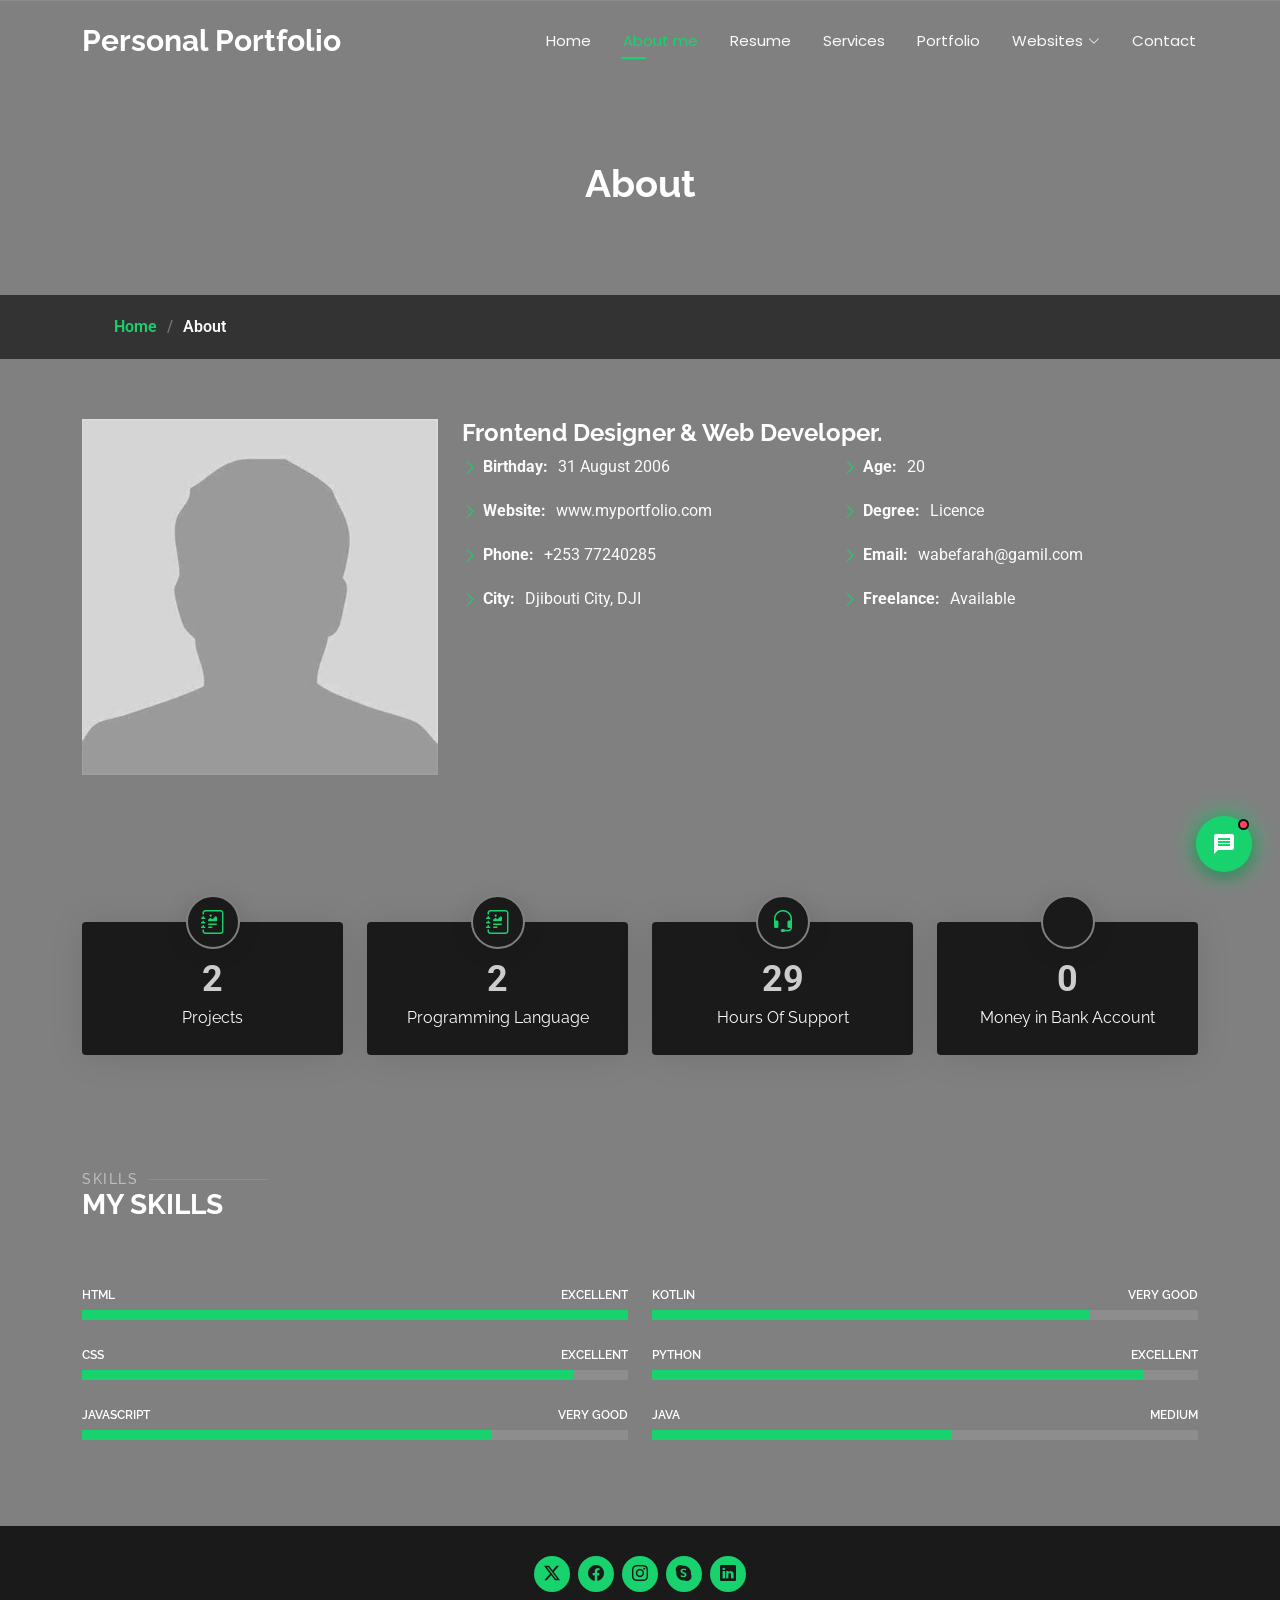
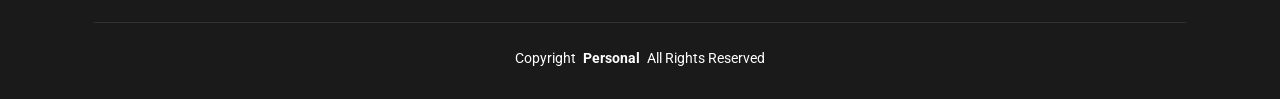
==== about.html @ 3b07ceb1 "first commit" ====
<!DOCTYPE html>
<html lang="en">

<head>
  <meta charset="utf-8">
  <meta content="width=device-width, initial-scale=1.0" name="viewport">
  <title>About</title>
  <meta name="description" content="">
  <meta name="keywords" content="">

  <!-- Favicons -->
  <link href="assets/img/apple.png" rel="icon">
  <link href="assets/img/apple-touch-icon.png" rel="apple-touch-icon">

  <!-- Fonts -->
  <link href="https://fonts.googleapis.com" rel="preconnect">
  <link href="https://fonts.gstatic.com" rel="preconnect" crossorigin>
  <link href="https://fonts.googleapis.com/css2?family=Roboto:ital,wght@0,100;0,300;0,400;0,500;0,700;0,900;1,100;1,300;1,400;1,500;1,700;1,900&family=Poppins:ital,wght@0,100;0,200;0,300;0,400;0,500;0,600;0,700;0,800;0,900;1,100;1,200;1,300;1,400;1,500;1,600;1,700;1,800;1,900&family=Raleway:ital,wght@0,100;0,200;0,300;0,400;0,500;0,600;0,700;0,800;0,900;1,100;1,200;1,300;1,400;1,500;1,600;1,700;1,800;1,900&display=swap" rel="stylesheet">

  <!-- Vendor CSS Files -->
  <link href="assets/vendor/bootstrap/css/bootstrap.min.css" rel="stylesheet">
  <link href="assets/vendor/bootstrap-icons/bootstrap-icons.css" rel="stylesheet">
  <link href="assets/vendor/aos/aos.css" rel="stylesheet">
  <link href="assets/vendor/swiper/swiper-bundle.min.css" rel="stylesheet">
  <link href="assets/vendor/glightbox/css/glightbox.min.css" rel="stylesheet">

  <!-- Main CSS File -->
  <link href="assets/css/main.css" rel="stylesheet">
  <link href="assets/css/chatbot.css" rel="stylesheet">


</head>

<body class="about-page">

  <header id="header" class="header d-flex align-items-center fixed-top">
    <div class="container-fluid container-xl position-relative d-flex align-items-center justify-content-between">

      <a href="index.html" class="logo d-flex align-items-center">
        <!-- Uncomment the line below if you also wish to use an image logo -->
        <!-- <img src="assets/img/logo.webp" alt=""> -->
        <h1 class="sitename">Personal Portfolio</h1>
      </a>

      <nav id="navmenu" class="navmenu">
        <ul>
          <li><a href="index.html">Home</a></li>
          <li><a href="about.html" class="active">About me</a></li>
          <li><a href="resume.html">Resume</a></li>
          <li><a href="services.html">Services</a></li>
          <li><a href="portfolio.html">Portfolio</a></li>
          <li class="dropdown"><a href="#"><span>Websites</span> <i class="bi bi-chevron-down toggle-dropdown"></i></a>
            <ul>
              <li><a href="https://billionaires.karlosoft.com/">Spend-Billionaires</a></li>
              <li class="dropdown"><a href="#"><span>Deep Dropdown</span> <i class="bi bi-chevron-down toggle-dropdown"></i></a>
                <ul>
                  <li><a href="#">Deep Dropdown 1</a></li>
                  <li><a href="#">Deep Dropdown 2</a></li>
                  <li><a href="#">Deep Dropdown 3</a></li>
                  <li><a href="#">Deep Dropdown 4</a></li>
                  <li><a href="#">Deep Dropdown 5</a></li>
                </ul>
              </li>
              <li><a href="#">Dropdown 2</a></li>
              <li><a href="#">Dropdown 3</a></li>
              <li><a href="#">Dropdown 4</a></li>
            </ul>
          </li>
          <li><a href="contact.html">Contact</a></li>
        </ul>
        <i class="mobile-nav-toggle d-xl-none bi bi-list"></i>
      </nav>

    </div>
  </header>

  <main class="main">

    <!-- Page Title -->
    <div class="page-title" data-aos="fade">
      <div class="heading">
        <div class="container">
          <div class="row d-flex justify-content-center text-center">
            <div class="col-lg-8">
              <h1>About</h1>
            </div>
          </div>
        </div>
      </div>
      <nav class="breadcrumbs">
        <div class="container">
          <ol>
            <li><a href="index.html">Home</a></li>
            <li class="current">About</li>
          </ol>
        </div>
      </nav>
    </div><!-- End Page Title -->

    <!-- About Section -->
    <section id="about" class="about section">

      <div class="container" data-aos="fade-up" data-aos-delay="100">

        <div class="row gy-4 justify-content-center">
          <div class="col-lg-4">
            <img src="assets/img/John Doe.jpg" class="img-fluid" alt="">
          </div>
          <div class="col-lg-8 content">
            <h2>Frontend Designer &amp; Web Developer.</h2>
            <div class="row">
              <div class="col-lg-6">
                <ul>
                  <li><i class="bi bi-chevron-right"></i> <strong>Birthday:</strong> <span>31 August 2006</span></li>
                  <li><i class="bi bi-chevron-right"></i> <strong>Website:</strong> <span>www.myportfolio.com</span></li>
                  <li><i class="bi bi-chevron-right"></i> <strong>Phone:</strong> <span>+253 77240285</span></li>
                  <li><i class="bi bi-chevron-right"></i> <strong>City:</strong> <span>Djibouti City, DJI</span></li>
                </ul>
              </div>
              <div class="col-lg-6">
                <ul>
                  <li><i class="bi bi-chevron-right"></i> <strong>Age:</strong> <span>20</span></li>
                  <li><i class="bi bi-chevron-right"></i> <strong>Degree:</strong> <span>Licence</span></li>
                  <li><i class="bi bi-chevron-right"></i> <strong>Email:</strong> <span>wabefarah@gamil.com</span></li>
                  <li><i class="bi bi-chevron-right"></i> <strong>Freelance:</strong> <span>Available</span></li>
                </ul>
              </div>
            </div>
          </div>
        </div>

      </div>

    </section><!-- /About Section -->

    <!-- Stats Section -->
    <section id="stats" class="stats section">

      <div class="container" data-aos="fade-up" data-aos-delay="100">

        <div class="row gy-4">

          <div class="col-lg-3 col-md-6 d-flex flex-column align-items-center">
            <i class="bi bi-journal-richtext"></i>
            <div class="stats-item">
              <span data-purecounter-start="0" data-purecounter-end="5" data-purecounter-duration="1" class="purecounter"></span>
              <p>Projects</p>
            </div>
          </div><!-- End Stats Item -->

          <div class="col-lg-3 col-md-6 d-flex flex-column align-items-center">
            <i class="bi bi-journal-richtext"></i>
            <div class="stats-item">
              <span data-purecounter-start="0" data-purecounter-end="7" data-purecounter-duration="1" class="purecounter"></span>
              <p>Programming Language</p>
            </div>
          </div><!-- End Stats Item -->

          <div class="col-lg-3 col-md-6 d-flex flex-column align-items-center">
            <i class="bi bi-headset"></i>
            <div class="stats-item">
              <span data-purecounter-start="0" data-purecounter-end="100" data-purecounter-duration="1" class="purecounter"></span>
              <p>Hours Of Support</p>
            </div>
          </div><!-- End Stats Item -->

          <div class="col-lg-3 col-md-6 d-flex flex-column align-items-center">
            <i class="bi bi-money"></i>
            <div class="stats-item">
              <span data-purecounter-start="0" data-purecounter-end="0" data-purecounter-duration="1" class="purecounter"></span>
              <p>Money in Bank Account</p>
            </div>
          </div><!-- End Stats Item -->

        </div>

      </div>

    </section><!-- /Stats Section -->

    <!-- Skills Section -->
    <section id="skills" class="skills section">

      <!-- Section Title -->
      <div class="container section-title" data-aos="fade-up">
        <h2>Skills</h2>
        <div><span>My</span> <span class="description-title">Skills</span></div>
      </div><!-- End Section Title -->

      <div class="container" data-aos="fade-up" data-aos-delay="100">

        <div class="row skills-content skills-animation">

          <div class="col-lg-6">

            <div class="progress">
              <span class="skill"><span>HTML</span> <i class="val">Excellent</i></span>
              <div class="progress-bar-wrap">
                <div class="progress-bar" role="progressbar" aria-valuenow="100" aria-valuemin="0" aria-valuemax="100"></div>
              </div>
            </div><!-- End Skills Item -->

            <div class="progress">
              <span class="skill"><span>CSS</span> <i class="val">Excellent</i></span>
              <div class="progress-bar-wrap">
                <div class="progress-bar" role="progressbar" aria-valuenow="90" aria-valuemin="0" aria-valuemax="100"></div>
              </div>
            </div><!-- End Skills Item -->

            <div class="progress">
              <span class="skill"><span>JavaScript</span> <i class="val">Very Good</i></span>
              <div class="progress-bar-wrap">
                <div class="progress-bar" role="progressbar" aria-valuenow="75" aria-valuemin="0" aria-valuemax="100"></div>
              </div>
            </div><!-- End Skills Item -->

          </div>

          <div class="col-lg-6">

            <div class="progress">
              <span class="skill"><span>Kotlin</span> <i class="val">Very Good</i></span>
              <div class="progress-bar-wrap">
                <div class="progress-bar" role="progressbar" aria-valuenow="80" aria-valuemin="0" aria-valuemax="100"></div>
              </div>
            </div> <!-- End Skills Item -->

            <div class="progress">
              <span class="skill"><span>Python</span> <i class="val">Excellent</i></span>
              <div class="progress-bar-wrap">
                <div class="progress-bar" role="progressbar" aria-valuenow="90" aria-valuemin="0" aria-valuemax="100"></div>
              </div>
            </div><!-- End Skills Item -->

            <div class="progress">
              <span class="skill"><span>Java</span> <i class="val">Medium</i></span>
              <div class="progress-bar-wrap">
                <div class="progress-bar" role="progressbar" aria-valuenow="55" aria-valuemin="0" aria-valuemax="100"></div>
              </div>
            </div><!-- End Skills Item -->

          </div>

        </div>

      </div>
 
    </section><!-- /Skills Section -->

    <div id="chat-widget">
      <div id="chat-panel">
        <div class="chat-header">
          <div class="avatar">🤖</div>
          <div class="chat-header-info">
            <div class="chat-header-name">Portfolio Assistant</div>
            <div class="chat-header-sub"><span class="online-dot"></span> online · ask me anything</div>
          </div>
        </div>
        <div class="chat-chips">
          <div class="chip" onclick="sendChip('About')">About</div>
          <div class="chip" onclick="sendChip('Resume')">Resume</div>
          <div class="chip" onclick="sendChip('Skills')">Skills</div>
          <div class="chip" onclick="sendChip('Contact')">Contact</div>
        </div>
        <div class="chat-messages" id="chat-messages">
          <div class="msg bot">
            <div class="msg-avatar">🤖</div>
            <div class="bubble">Hey! 👋 I'm your portfolio assistant. Ask me about the <strong>About</strong>, <strong>Resume</strong>, <strong>Skills</strong>, or <strong>Contact</strong> sections!</div>
          </div>
        </div>
        <div class="chat-input-area">
          <textarea id="chat-input" rows="1" placeholder="Ask something…" onkeydown="handleKey(event)" oninput="autoResize(this)"></textarea>
          <button id="chat-send" onclick="sendMessage()" title="Send">
            <svg viewBox="0 0 24 24"><path d="M2.01 21L23 12 2.01 3 2 10l15 2-15 2z"/></svg>
          </button>
        </div>
      </div>

      <button id="chat-toggle" onclick="toggleChat()">
        <div class="dot"></div>
        <svg class="icon-chat" viewBox="0 0 24 24"><path d="M20 2H4c-1.1 0-2 .9-2 2v18l4-4h14c1.1 0 2-.9 2-2V4c0-1.1-.9-2-2-2zm-2 12H6v-2h12v2zm0-3H6V9h12v2zm0-3H6V6h12v2z"/></svg>
        <svg class="icon-close" viewBox="0 0 24 24"><path d="M19 6.41L17.59 5 12 10.59 6.41 5 5 6.41 10.59 12 5 17.59 6.41 19 12 13.41 17.59 19 19 17.59 13.41 12z"/></svg>
      </button>

    </div>

  </main>

  <footer id="footer" class="footer dark-background">
    <div class="container">
      <div class="social-links d-flex justify-content-center">
        <a href=""><i class="bi bi-twitter-x"></i></a>
        <a href=""><i class="bi bi-facebook"></i></a>
        <a href=""><i class="bi bi-instagram"></i></a>
        <a href=""><i class="bi bi-skype"></i></a>
        <a href=""><i class="bi bi-linkedin"></i></a>
      </div>
      <div class="container">
        <div class="copyright">
          <span>Copyright</span> <strong class="px-1 sitename">Personal</strong> <span>All Rights Reserved</span>
        </div>
      </div>
    </div>
  </footer>

  <!-- Scroll Top -->
  <a href="#" id="scroll-top" class="scroll-top d-flex align-items-center justify-content-center"><i class="bi bi-arrow-up-short"></i></a>

  <!-- Preloader -->
  <div id="preloader"></div>

  <!-- Vendor JS Files -->
  <script src="assets/vendor/bootstrap/js/bootstrap.bundle.min.js"></script>
  <script src="assets/vendor/php-email-form/validate.js"></script>
  <script src="assets/vendor/aos/aos.js"></script>
  <script src="assets/vendor/typed.js/typed.umd.js"></script>
  <script src="assets/vendor/purecounter/purecounter_vanilla.js"></script>
  <script src="assets/vendor/waypoints/noframework.waypoints.js"></script>
  <script src="assets/vendor/swiper/swiper-bundle.min.js"></script>
  <script src="assets/vendor/glightbox/js/glightbox.min.js"></script>
  <script src="assets/vendor/imagesloaded/imagesloaded.pkgd.min.js"></script>
  <script src="assets/vendor/isotope-layout/isotope.pkgd.min.js"></script>

  <!-- Main JS File -->
  <script src="assets/js/main.js"></script>
  <script src="assets/js/chatbot.js"></script>

<!-- Chatbot Widget -->

</body>

</html>
---- assets/css/main.css ----
/* Fonts */
:root {
  --default-font: "Roboto",  system-ui, -apple-system, "Segoe UI", Roboto, "Helvetica Neue", Arial, "Noto Sans", "Liberation Sans", sans-serif, "Apple Color Emoji", "Segoe UI Emoji", "Segoe UI Symbol", "Noto Color Emoji";
  --heading-font: "Raleway",  sans-serif;
  --nav-font: "Poppins",  sans-serif;
}

/* Global Colors - The following color variables are used throughout the website. Updating them here will change the color scheme of the entire website */
:root { 
  --background-color: #808080; /* Background color for the entire website, including individual sections */
  --default-color: #fafafa; /* Default color used for the majority of the text content across the entire website */
  --heading-color: #ffffff; /* Color for headings, subheadings and title throughout the website */
  --accent-color: #18d26e; /* Accent color that represents your brand on the website. It's used for buttons, links, and other elements that need to stand out */
  --surface-color: #1a1a1a; /* The surface color is used as a background of boxed elements within sections, such as cards, icon boxes, or other elements that require a visual separation from the global background. */
  --contrast-color: #000000; /* Contrast color for text, ensuring readability against backgrounds of accent, heading, or default colors. */
}

/* Nav Menu Colors - The following color variables are used specifically for the navigation menu. They are separate from the global colors to allow for more customization options */
:root {
  --nav-color: #fafafa;  /* The default color of the main navmenu links */
  --nav-hover-color: #18d26e; /* Applied to main navmenu links when they are hovered over or active */
  --nav-mobile-background-color: #1a1a1a; /* Used as the background color for mobile navigation menu */
  --nav-dropdown-background-color: #1a1a1a; /* Used as the background color for dropdown items that appear when hovering over primary navigation items */
  --nav-dropdown-color: #fafafa; /* Used for navigation links of the dropdown items in the navigation menu. */
  --nav-dropdown-hover-color: #18d26e; /* Similar to --nav-hover-color, this color is applied to dropdown navigation links when they are hovered over. */
  --breadcrumb-bar-color: #333333;
}

/* Color Presets - These classes override global colors when applied to any section or element, providing reuse of the sam color scheme. */

.light-background {
  --background-color: #1a1a1a;
  --surface-color: #343434;
}

.dark-background {
  --background-color: #1a1a1a;
  --default-color: #ffffff;
  --heading-color: #ffffff;
  --surface-color: #292929f9;
  --contrast-color: #1a1a1a;
}

/* Smooth scroll */
:root {
  scroll-behavior: smooth;
}

/*--------------------------------------------------------------
# General Styling & Shared Classes
--------------------------------------------------------------*/
body {
  color: var(--default-color);
  background-color: var(--background-color);
  font-family: var(--default-font);
}

a {
  color: var(--accent-color);
  text-decoration: none;
  transition: 0.3s;
}

a:hover {
  color: color-mix(in srgb, var(--accent-color), transparent 25%);
  text-decoration: none;
}

h1,
h2,
h3,
h4,
h5,
h6 {
  color: var(--heading-color);
  font-family: var(--heading-font);
}

/* PHP Email Form Messages
------------------------------*/
.php-email-form .error-message {
  display: none;
  background: #df1529;
  color: #ffffff;
  text-align: left;
  padding: 15px;
  margin-bottom: 24px;
  font-weight: 600;
}

.php-email-form .sent-message {
  display: none;
  color: #ffffff;
  background: #059652;
  text-align: center;
  padding: 15px;
  margin-bottom: 24px;
  font-weight: 600;
}

.php-email-form .loading {
  display: none;
  background: var(--surface-color);
  text-align: center;
  padding: 15px;
  margin-bottom: 24px;
}

.php-email-form .loading:before {
  content: "";
  display: inline-block;
  border-radius: 50%;
  width: 24px;
  height: 24px;
  margin: 0 10px -6px 0;
  border: 3px solid var(--accent-color);
  border-top-color: var(--surface-color);
  animation: php-email-form-loading 1s linear infinite;
}

@keyframes php-email-form-loading {
  0% {
    transform: rotate(0deg);
  }

  100% {
    transform: rotate(360deg);
  }
}

/*--------------------------------------------------------------
# Global Header
--------------------------------------------------------------*/
.header {
  --background-color: rgba(0, 0, 0, 0);
  color: var(--default-color);
  background-color: var(--background-color);
  padding: 15px 0;
  transition: all 0.5s;
  z-index: 997;
}

.header .logo {
  line-height: 1;
}

.header .logo img {
  max-height: 32px;
  margin-right: 8px;
}

.header .logo h1 {
  font-size: 30px;
  margin: 0;
  font-weight: 700;
  color: var(--heading-color);
}

.scrolled .header {
  box-shadow: 0px 0 18px rgba(0, 0, 0, 0.1);
}

/* Global Header on Scroll
------------------------------*/
.scrolled .header {
  --background-color: rgba(0, 0, 0, 0.8);
}

/*--------------------------------------------------------------
# Navigation Menu
--------------------------------------------------------------*/
/* Desktop Navigation */
@media (min-width: 1200px) {
  .navmenu {
    padding: 0;
  }

  .navmenu ul {
    margin: 0;
    padding: 0;
    display: flex;
    list-style: none;
    align-items: center;
  }

  .navmenu li {
    position: relative;
  }

  .navmenu>ul>li {
    white-space: nowrap;
    padding: 15px 14px;
  }

  .navmenu>ul>li:last-child {
    padding-right: 0;
  }

  .navmenu a,
  .navmenu a:focus {
    color: var(--nav-color);
    font-size: 15px;
    padding: 0 2px;
    font-family: var(--nav-font);
    font-weight: 400;
    display: flex;
    align-items: center;
    justify-content: space-between;
    white-space: nowrap;
    transition: 0.3s;
    position: relative;
  }

  .navmenu a i,
  .navmenu a:focus i {
    font-size: 12px;
    line-height: 0;
    margin-left: 5px;
    transition: 0.3s;
  }

  .navmenu>ul>li>a:before {
    content: "";
    position: absolute;
    height: 2px;
    bottom: -6px;
    left: 0;
    background-color: var(--nav-hover-color);
    visibility: hidden;
    width: 0px;
    transition: all 0.3s ease-in-out 0s;
  }

  .navmenu a:hover:before,
  .navmenu li:hover>a:before,
  .navmenu .active:before {
    visibility: visible;
    width: 25px;
  }

  .navmenu li:hover>a,
  .navmenu .active,
  .navmenu .active:focus {
    color: var(--nav-hover-color);
  }

  .navmenu .dropdown ul {
    margin: 0;
    padding: 10px 0;
    background: var(--nav-dropdown-background-color);
    display: block;
    position: absolute;
    visibility: hidden;
    left: 14px;
    top: 130%;
    opacity: 0;
    transition: 0.3s;
    border-radius: 4px;
    z-index: 99;
    box-shadow: 0px 0px 30px rgba(0, 0, 0, 0.1);
  }

  .navmenu .dropdown ul li {
    min-width: 200px;
  }

  .navmenu .dropdown ul a {
    padding: 10px 20px;
    font-size: 15px;
    text-transform: none;
    color: var(--nav-dropdown-color);
  }

  .navmenu .dropdown ul a i {
    font-size: 12px;
  }

  .navmenu .dropdown ul a:hover,
  .navmenu .dropdown ul .active:hover,
  .navmenu .dropdown ul li:hover>a {
    color: var(--nav-dropdown-hover-color);
  }

  .navmenu .dropdown:hover>ul {
    opacity: 1;
    top: 100%;
    visibility: visible;
  }

  .navmenu .dropdown .dropdown ul {
    top: 0;
    left: -90%;
    visibility: hidden;
  }

  .navmenu .dropdown .dropdown:hover>ul {
    opacity: 1;
    top: 0;
    left: -100%;
    visibility: visible;
  }
}

/* Mobile Navigation */
@media (max-width: 1199px) {
  .mobile-nav-toggle {
    color: var(--nav-color);
    font-size: 28px;
    line-height: 0;
    margin-right: 10px;
    cursor: pointer;
    transition: color 0.3s;
  }

  .navmenu {
    padding: 0;
    z-index: 9997;
  }

  .navmenu ul {
    display: none;
    list-style: none;
    position: absolute;
    inset: 60px 20px 20px 20px;
    padding: 10px 0;
    margin: 0;
    border-radius: 6px;
    background-color: var(--nav-mobile-background-color);
    border: 1px solid color-mix(in srgb, var(--default-color), transparent 90%);
    box-shadow: none;
    overflow-y: auto;
    transition: 0.3s;
    z-index: 9998;
  }

  .navmenu a,
  .navmenu a:focus {
    color: var(--nav-dropdown-color);
    padding: 10px 20px;
    font-family: var(--nav-font);
    font-size: 17px;
    font-weight: 500;
    display: flex;
    align-items: center;
    justify-content: space-between;
    white-space: nowrap;
    transition: 0.3s;
  }

  .navmenu a i,
  .navmenu a:focus i {
    font-size: 12px;
    line-height: 0;
    margin-left: 5px;
    width: 30px;
    height: 30px;
    display: flex;
    align-items: center;
    justify-content: center;
    border-radius: 50%;
    transition: 0.3s;
    background-color: color-mix(in srgb, var(--accent-color), transparent 90%);
  }

  .navmenu a i:hover,
  .navmenu a:focus i:hover {
    background-color: var(--accent-color);
    color: var(--contrast-color);
  }

  .navmenu a:hover,
  .navmenu .active,
  .navmenu .active:focus {
    color: var(--nav-dropdown-hover-color);
  }

  .navmenu .active i,
  .navmenu .active:focus i {
    background-color: var(--accent-color);
    color: var(--contrast-color);
    transform: rotate(180deg);
  }

  .navmenu .dropdown ul {
    position: static;
    display: none;
    z-index: 99;
    padding: 10px 0;
    margin: 10px 20px;
    background-color: var(--nav-dropdown-background-color);
    transition: all 0.5s ease-in-out;
  }

  .navmenu .dropdown ul ul {
    background-color: rgba(33, 37, 41, 0.1);
  }

  .navmenu .dropdown>.dropdown-active {
    display: block;
    background-color: rgba(33, 37, 41, 0.03);
  }

  .mobile-nav-active {
    overflow: hidden;
  }

  .mobile-nav-active .mobile-nav-toggle {
    color: #fff;
    position: absolute;
    font-size: 32px;
    top: 15px;
    right: 15px;
    margin-right: 0;
    z-index: 9999;
  }

  .mobile-nav-active .navmenu {
    position: fixed;
    overflow: hidden;
    inset: 0;
    background: rgba(33, 37, 41, 0.8);
    transition: 0.3s;
  }

  .mobile-nav-active .navmenu>ul {
    display: block;
  }
}

/*--------------------------------------------------------------
# Global Footer
--------------------------------------------------------------*/
.footer {
  color: var(--default-color);
  background-color: var(--background-color);
  font-size: 14px;
  text-align: center;
  padding: 30px 0;
  position: relative;
}

.footer h3 {
  font-size: 36px;
  font-weight: 700;
  position: relative;
  padding: 0;
  margin: 0 0 15px 0;
}

.footer p {
  font-size: 15;
  font-style: italic;
  padding: 0;
  margin: 0 0 30px 0;
}

.footer .social-links {
  margin: 0 0 30px 0;
}

.footer .social-links a {
  font-size: 16px;
  display: flex;
  align-items: center;
  justify-content: center;
  background: var(--accent-color);
  color: var(--contrast-color);
  line-height: 1;
  margin: 0 4px;
  border-radius: 50%;
  text-align: center;
  width: 36px;
  height: 36px;
  transition: 0.3s;
}

.footer .social-links a:hover {
  background: color-mix(in srgb, var(--accent-color), transparent 20%);
  text-decoration: none;
}

.footer .copyright {
  padding-top: 25px;
  border-top: 1px solid color-mix(in srgb, var(--default-color), transparent 90%);
}

.footer .credits {
  font-size: 13px;
  padding-top: 5px;
}

/*--------------------------------------------------------------
# Preloader
--------------------------------------------------------------*/
#preloader {
  position: fixed;
  inset: 0;
  z-index: 999999;
  overflow: hidden;
  background: var(--background-color);
  transition: all 0.6s ease-out;
}

#preloader:before {
  content: "";
  position: fixed;
  top: calc(50% - 30px);
  left: calc(50% - 30px);
  border: 6px solid #ffffff;
  border-color: var(--accent-color) transparent var(--accent-color) transparent;
  border-radius: 50%;
  width: 60px;
  height: 60px;
  animation: animate-preloader 1.5s linear infinite;
}

@keyframes animate-preloader {
  0% {
    transform: rotate(0deg);
  }

  100% {
    transform: rotate(360deg);
  }
}

/*--------------------------------------------------------------
# Scroll Top Button
--------------------------------------------------------------*/
.scroll-top {
  position: fixed;
  visibility: hidden;
  opacity: 0;
  right: 15px;
  bottom: -15px;
  z-index: 99999;
  background-color: var(--accent-color);
  width: 44px;
  height: 44px;
  border-radius: 50px;
  transition: all 0.4s;
}

.scroll-top i {
  font-size: 24px;
  color: var(--contrast-color);
  line-height: 0;
}

.scroll-top:hover {
  background-color: color-mix(in srgb, var(--accent-color), transparent 20%);
  color: var(--contrast-color);
}

.scroll-top.active {
  visibility: visible;
  opacity: 1;
  bottom: 15px;
}

/*--------------------------------------------------------------
# Disable aos animation delay on mobile devices
--------------------------------------------------------------*/
@media screen and (max-width: 768px) {
  [data-aos-delay] {
    transition-delay: 0 !important;
  }
}

/*--------------------------------------------------------------
# Global Page Titles & Breadcrumbs
--------------------------------------------------------------*/
.page-title {
  color: var(--default-color);
  background-color: var(--background-color);
  position: relative;
}

.page-title .heading {
  padding: 160px 0 80px 0;
  border-top: 1px solid color-mix(in srgb, var(--default-color), transparent 90%);
}

.page-title .heading h1 {
  font-size: 38px;
  font-weight: 700;
}

.page-title nav {
  background-color: var(--breadcrumb-bar-color);
  padding: 20px 0;
}

.page-title nav ol {
  display: flex;
  flex-wrap: wrap;
  list-style: none;
  margin: 0;
  font-size: 16px;
  font-weight: 600;
}

.page-title nav ol li+li {
  padding-left: 10px;
}

.page-title nav ol li+li::before {
  content: "/";
  display: inline-block;
  padding-right: 10px;
  color: color-mix(in srgb, var(--default-color), transparent 70%);
}

/*--------------------------------------------------------------
# Global Sections
--------------------------------------------------------------*/
section,
.section {
  color: var(--default-color);
  background-color: var(--background-color);
  padding: 60px 0;
  scroll-margin-top: 100px;
  overflow: clip;
}

@media (max-width: 1199px) {

  section,
  .section {
    scroll-margin-top: 66px;
  }
}

/*--------------------------------------------------------------
# Global Section Titles
--------------------------------------------------------------*/
.section-title {
  padding-bottom: 60px;
  position: relative;
}

.section-title h2 {
  font-size: 14px;
  font-weight: 500;
  padding: 0;
  line-height: 1px;
  margin: 0;
  letter-spacing: 1.5px;
  text-transform: uppercase;
  color: color-mix(in srgb, var(--default-color), transparent 50%);
  position: relative;
}

.section-title h2::after {
  content: "";
  width: 120px;
  height: 1px;
  display: inline-block;
  background: var(--accent-color);
  margin: 4px 10px;
}

.section-title div {
  color: var(--heading-color);
  margin: 0;
  margin: 0;
  font-size: 28px;
  font-weight: 700;
  text-transform: uppercase;
  font-family: var(--heading-font);
}

/*--------------------------------------------------------------
# Hero Section
--------------------------------------------------------------*/
.hero {
  width: 100%;
  min-height: 100vh;
  position: relative;
  padding: 80px 0;
  display: flex;
  align-items: center;
  justify-content: center;
}

.hero img {
  position: absolute;
  inset: 0;
  display: block;
  width: 100%;
  height: 100%;
  object-fit: cover;
  z-index: 1;
}

.hero .container {
  position: relative;
  z-index: 3;
}

.hero h2 {
  margin: 0;
  font-size: 64px;
  font-weight: 700;
}

.hero p {
  margin: 5px 0 0 0;
  font-size: 26px;
}

.hero p span {
  letter-spacing: 1px;
  border-bottom: 2px solid var(--accent-color);
}

.hero .social-links {
  margin-top: 25px;
}

.hero .social-links a {
  background-color: color-mix(in srgb, var(--default-color), transparent 90%);
  color: var(--default-color);
  font-size: 14px;
  width: 40px;
  height: 40px;
  border-radius: 50px;
  display: inline-flex;
  align-items: center;
  justify-content: center;
  margin-right: 20px;
  transition: 0.3s;
}

.hero .social-links a:hover {
  background-color: var(--accent-color);
}

@media (max-width: 768px) {
  .hero h2 {
    font-size: 32px;
  }

  .hero p {
    font-size: 20px;
  }
}

/*--------------------------------------------------------------
# About Section
--------------------------------------------------------------*/
.about .content h2 {
  font-weight: 700;
  font-size: 24px;
}

.about .content ul {
  list-style: none;
  padding: 0;
}

.about .content ul li {
  margin-bottom: 20px;
  display: flex;
  align-items: center;
}

.about .content ul strong {
  margin-right: 10px;
}

.about .content ul i {
  font-size: 16px;
  margin-right: 5px;
  color: var(--accent-color);
  line-height: 0;
}

/*--------------------------------------------------------------
# Stats Section
--------------------------------------------------------------*/
.stats i {
  background-color: var(--surface-color);
  color: var(--accent-color);
  box-shadow: 0px 2px 25px rgba(0, 0, 0, 0.1);
  width: 54px;
  height: 54px;
  font-size: 24px;
  border-radius: 50px;
  border: 2px solid var(--background-color);
  display: inline-flex;
  align-items: center;
  justify-content: center;
  position: relative;
  z-index: 1;
}

.stats .stats-item {
  background-color: var(--surface-color);
  margin-top: -27px;
  padding: 30px 30px 25px 30px;
  width: 100%;
  position: relative;
  text-align: center;
  box-shadow: 0px 2px 35px rgba(0, 0, 0, 0.1);
  border-radius: 4px;
  z-index: 0;
}

.stats .stats-item span {
  font-size: 36px;
  display: block;
  font-weight: 700;
  color: color-mix(in srgb, var(--default-color), transparent 20%);
}

.stats .stats-item p {
  padding: 0;
  margin: 0;
  font-family: var(--heading-font);
  font-size: 16px;
}

/*--------------------------------------------------------------
# Skills Section
--------------------------------------------------------------*/
.skills .progress {
  height: 60px;
  display: block;
  background: none;
  border-radius: 0;
}

.skills .progress .skill {
  color: var(--heading-color);
  padding: 0;
  margin: 0 0 6px 0;
  text-transform: uppercase;
  display: block;
  font-weight: 600;
  font-family: var(--heading-font);
}

.skills .progress .skill .val {
  float: right;
  font-style: normal;
}

.skills .progress-bar-wrap {
  background: color-mix(in srgb, var(--default-color), transparent 90%);
  height: 10px;
}

.skills .progress-bar {
  width: 1px;
  height: 10px;
  transition: 0.9s;
  background-color: var(--accent-color);
}

/*--------------------------------------------------------------
# Interests Section
--------------------------------------------------------------*/
.interests .features-item {
  background-color: var(--surface-color);
  display: flex;
  align-items: center;
  padding: 20px;
  transition: 0.3s;
  border: 1px solid color-mix(in srgb, var(--default-color), transparent 90%);
  position: relative;
}

.interests .features-item i {
  font-size: 32px;
  padding-right: 10px;
  line-height: 0;
}

.interests .features-item h3 {
  font-weight: 700;
  margin: 0;
  padding: 0;
  line-height: 1;
  font-size: 16px;
}

.interests .features-item h3 a {
  color: var(--heading-color);
  transition: 0.3s;
}

.interests .features-item:hover {
  border-color: var(--accent-color);
}

.interests .features-item:hover h3 a {
  color: var(--accent-color);
}

/*--------------------------------------------------------------
# Testimonials Section
--------------------------------------------------------------*/
.testimonials .testimonials-carousel,
.testimonials .testimonials-slider {
  overflow: hidden;
}

.testimonials .testimonial-item {
  box-sizing: content-box;
  min-height: 320px;
}

.testimonials .testimonial-item .testimonial-img {
  width: 90px;
  border-radius: 50%;
  margin: -40px 0 0 40px;
  position: relative;
  z-index: 2;
  border: 6px solid var(--background-color);
}

.testimonials .testimonial-item h3 {
  font-size: 18px;
  font-weight: bold;
  margin: 10px 0 5px 45px;
}

.testimonials .testimonial-item h4 {
  font-size: 14px;
  color: color-mix(in srgb, var(--default-color), transparent 20%);
  margin: 0 0 0 45px;
}

.testimonials .testimonial-item .quote-icon-left,
.testimonials .testimonial-item .quote-icon-right {
  color: color-mix(in srgb, var(--accent-color), transparent 50%);
  font-size: 26px;
  line-height: 0;
}

.testimonials .testimonial-item .quote-icon-left {
  display: inline-block;
  left: -5px;
  position: relative;
}

.testimonials .testimonial-item .quote-icon-right {
  display: inline-block;
  right: -5px;
  position: relative;
  top: 10px;
  transform: scale(-1, -1);
}

.testimonials .testimonial-item p {
  font-style: italic;
  margin: 0 15px 0 15px;
  padding: 20px 20px 60px 20px;
  background: var(--surface-color);
  border-radius: 6px;
  position: relative;
  z-index: 1;
}

.testimonials .swiper-wrapper {
  height: auto;
}

.testimonials .swiper-pagination {
  margin-top: 20px;
  position: relative;
}

.testimonials .swiper-pagination .swiper-pagination-bullet {
  width: 12px;
  height: 12px;
  background-color: var(--background-color);
  opacity: 1;
  border: 1px solid var(--accent-color);
}

.testimonials .swiper-pagination .swiper-pagination-bullet-active {
  background-color: var(--accent-color);
}

/*--------------------------------------------------------------
# Resume Section
--------------------------------------------------------------*/
.resume .resume-title {
  color: var(--heading-color);
  font-size: 26px;
  font-weight: 700;
  margin-top: 20px;
  margin-bottom: 20px;
}

.resume .resume-item {
  padding: 0 0 20px 20px;
  margin-top: -2px;
  border-left: 2px solid var(--accent-color);
  position: relative;
}

.resume .resume-item h4 {
  line-height: 18px;
  font-size: 18px;
  font-weight: 600;
  text-transform: uppercase;
  color: color-mix(in srgb, var(--default-color), transparent 20%);
  margin-bottom: 10px;
}

.resume .resume-item h5 {
  font-size: 16px;
  padding: 5px 15px;
  display: inline-block;
  font-weight: 600;
  margin-bottom: 10px;
}

.resume .resume-item ul {
  padding-left: 20px;
}

.resume .resume-item ul li {
  padding-bottom: 10px;
}

.resume .resume-item:last-child {
  padding-bottom: 0;
}

.resume .resume-item::before {
  content: "";
  position: absolute;
  width: 16px;
  height: 16px;
  border-radius: 50px;
  left: -9px;
  top: 0;
  background: var(--background-color);
  border: 2px solid var(--accent-color);
}

/*--------------------------------------------------------------
# Services Section
--------------------------------------------------------------*/
.services .service-item {
  background-color: var(--surface-color);
  text-align: center;
  padding: 80px 20px;
  transition: all ease-in-out 0.3s;
  height: 100%;
}

.services .service-item .icon {
  margin: 0 auto;
  width: 64px;
  height: 64px;
  background: var(--accent-color);
  border-radius: 4px;
  display: flex;
  align-items: center;
  justify-content: center;
  margin-bottom: 20px;
  transition: 0.3s;
  transform-style: preserve-3d;
}

.services .service-item .icon i {
  color: var(--contrast-color);
  font-size: 28px;
  transition: ease-in-out 0.3s;
}

.services .service-item .icon::before {
  position: absolute;
  content: "";
  left: -8px;
  top: -8px;
  height: 100%;
  width: 100%;
  background: color-mix(in srgb, var(--accent-color), transparent 80%);
  border-radius: 5px;
  transition: all 0.3s ease-out 0s;
  transform: translateZ(-1px);
}

.services .service-item h3 {
  font-weight: 700;
  margin: 10px 0 15px 0;
  font-size: 22px;
}

.services .service-item p {
  line-height: 24px;
  font-size: 14px;
  margin-bottom: 0;
}

.services .service-item:hover {
  background: var(--accent-color);
  border-color: var(--accent-color);
}

.services .service-item:hover .icon {
  background: var(--surface-color);
}

.services .service-item:hover .icon i {
  color: var(--accent-color);
}

.services .service-item:hover .icon::before {
  background: color-mix(in srgb, var(--background-color), transparent 70%);
}

.services .service-item:hover h3,
.services .service-item:hover p {
  color: var(--contrast-color);
}

/*--------------------------------------------------------------
# Service Details Section
--------------------------------------------------------------*/
.service-details .services-list {
  background-color: var(--surface-color);
  padding: 10px 30px;
  border: 1px solid color-mix(in srgb, var(--default-color), transparent 90%);
  margin-bottom: 20px;
}

.service-details .services-list a {
  display: block;
  line-height: 1;
  padding: 8px 0 8px 15px;
  border-left: 3px solid color-mix(in srgb, var(--default-color), transparent 70%);
  margin: 20px 0;
  color: color-mix(in srgb, var(--default-color), transparent 20%);
  transition: 0.3s;
}

.service-details .services-list a.active {
  color: var(--heading-color);
  font-weight: 700;
  border-color: var(--accent-color);
}

.service-details .services-list a:hover {
  border-color: var(--accent-color);
}

.service-details .services-img {
  margin-bottom: 20px;
}

.service-details h3 {
  font-size: 26px;
  font-weight: 700;
}

.service-details h4 {
  font-size: 20px;
  font-weight: 700;
}

.service-details p {
  font-size: 15px;
}

.service-details ul {
  list-style: none;
  padding: 0;
  font-size: 15px;
}

.service-details ul li {
  padding: 5px 0;
  display: flex;
  align-items: center;
}

.service-details ul i {
  font-size: 20px;
  margin-right: 8px;
  color: var(--accent-color);
}

/*--------------------------------------------------------------
# Portfolio Section
--------------------------------------------------------------*/
.portfolio .portfolio-filters {
  padding: 0;
  margin: 0 auto 20px auto;
  list-style: none;
  text-align: center;
}

.portfolio .portfolio-filters li {
  cursor: pointer;
  display: inline-block;
  padding: 0;
  font-size: 18px;
  font-weight: 500;
  margin: 0 10px;
  line-height: 1;
  margin-bottom: 5px;
  transition: all 0.3s ease-in-out;
}

.portfolio .portfolio-filters li:hover,
.portfolio .portfolio-filters li.filter-active {
  color: var(--accent-color);
}

.portfolio .portfolio-filters li:first-child {
  margin-left: 0;
}

.portfolio .portfolio-filters li:last-child {
  margin-right: 0;
}

@media (max-width: 575px) {
  .portfolio .portfolio-filters li {
    font-size: 14px;
    margin: 0 5px;
  }
}

.portfolio .portfolio-content {
  position: relative;
  overflow: hidden;
}

.portfolio .portfolio-content img {
  transition: 0.3s;
}

.portfolio .portfolio-content .portfolio-info {
  opacity: 0;
  position: absolute;
  inset: 0;
  z-index: 3;
  transition: all ease-in-out 0.3s;
  background: rgba(0, 0, 0, 0.6);
  padding: 15px;
}

.portfolio .portfolio-content .portfolio-info h4 {
  font-size: 14px;
  padding: 5px 10px;
  font-weight: 400;
  color: #ffffff;
  display: inline-block;
  background-color: var(--accent-color);
}

.portfolio .portfolio-content .portfolio-info p {
  position: absolute;
  bottom: 10px;
  text-align: center;
  display: inline-block;
  left: 0;
  right: 0;
  font-size: 16px;
  font-weight: 600;
  color: rgba(255, 255, 255, 0.8);
}

.portfolio .portfolio-content .portfolio-info .preview-link,
.portfolio .portfolio-content .portfolio-info .details-link {
  position: absolute;
  left: calc(50% - 40px);
  font-size: 26px;
  top: calc(50% - 14px);
  color: #fff;
  transition: 0.3s;
  line-height: 1.2;
}

.portfolio .portfolio-content .portfolio-info .preview-link:hover,
.portfolio .portfolio-content .portfolio-info .details-link:hover {
  color: var(--accent-color);
}

.portfolio .portfolio-content .portfolio-info .details-link {
  left: 50%;
  font-size: 34px;
  line-height: 0;
}

.portfolio .portfolio-content:hover .portfolio-info {
  opacity: 1;
}

.portfolio .portfolio-content:hover img {
  transform: scale(1.1);
}

/*--------------------------------------------------------------
# Portfolio Details Section
--------------------------------------------------------------*/
.portfolio-details .portfolio-details-slider img {
  width: 100%;
}

.portfolio-details .portfolio-details-slider .swiper-pagination {
  margin-top: 20px;
  position: relative;
}

.portfolio-details .portfolio-details-slider .swiper-pagination .swiper-pagination-bullet {
  width: 12px;
  height: 12px;
  background-color: color-mix(in srgb, var(--default-color), transparent 85%);
  opacity: 1;
}

.portfolio-details .portfolio-details-slider .swiper-pagination .swiper-pagination-bullet-active {
  background-color: var(--accent-color);
}

.portfolio-details .portfolio-info {
  background-color: var(--surface-color);
  padding: 30px;
  box-shadow: 0px 0 30px rgba(0, 0, 0, 0.1);
}

.portfolio-details .portfolio-info h3 {
  font-size: 22px;
  font-weight: 700;
  margin-bottom: 20px;
  padding-bottom: 20px;
  border-bottom: 1px solid color-mix(in srgb, var(--default-color), transparent 85%);
}

.portfolio-details .portfolio-info ul {
  list-style: none;
  padding: 0;
  font-size: 15px;
}

.portfolio-details .portfolio-info ul li+li {
  margin-top: 10px;
}

.portfolio-details .portfolio-description {
  padding-top: 30px;
}

.portfolio-details .portfolio-description h2 {
  font-size: 26px;
  font-weight: 700;
  margin-bottom: 20px;
}

.portfolio-details .portfolio-description p {
  padding: 0;
  color: color-mix(in srgb, var(--default-color), transparent 30%);
}

/*--------------------------------------------------------------
# Starter Section Section
--------------------------------------------------------------*/
.starter-section {
  /* Add your styles here */
}

/*--------------------------------------------------------------
# Contact Section
--------------------------------------------------------------*/
.contact .info-item {
  box-shadow: 0px 0px 20px rgba(0, 0, 0, 0.1);
  padding: 20px 30px;
}

.contact .info-item .icon {
  color: var(--contrast-color);
  background-color: var(--accent-color);
  width: 56px;
  height: 56px;
  font-size: 24px;
  display: flex;
  justify-content: center;
  align-items: center;
  transition: all 0.3s ease-in-out;
  border-radius: 50%;
  margin-right: 15px;
}

.contact .info-item h3 {
  font-size: 18px;
  font-weight: 700;
  margin: 0 0 2px 0;
}

.contact .info-item p {
  padding: 0;
  margin-bottom: 0;
  font-size: 14px;
}

.contact .info-item .social-links a {
  font-size: 24px;
  display: inline-block;
  line-height: 1;
  margin: 4px 6px 0 0;
  transition: 0.3s;
  color: color-mix(in srgb, var(--default-color), transparent 50%);
}

.contact .info-item .social-links a:hover {
  color: var(--accent-color);
}

.contact .php-email-form {
  box-shadow: 0px 0px 20px rgba(0, 0, 0, 0.1);
  padding: 30px;
  margin-top: 30px;
}

@media (max-width: 575px) {
  .contact .php-email-form {
    padding: 20px;
  }
}

.contact .php-email-form input[type=text],
.contact .php-email-form input[type=email],
.contact .php-email-form textarea {
  color: var(--default-color);
  background-color: color-mix(in srgb, var(--background-color), transparent 50%);
  border-color: color-mix(in srgb, var(--default-color), transparent 80%);
  font-size: 14px;
  padding: 10px 15px;
  box-shadow: none;
  border-radius: 0;
}

.contact .php-email-form input[type=text]:focus,
.contact .php-email-form input[type=email]:focus,
.contact .php-email-form textarea:focus {
  border-color: var(--accent-color);
}

.contact .php-email-form input[type=text]::placeholder,
.contact .php-email-form input[type=email]::placeholder,
.contact .php-email-form textarea::placeholder {
  color: color-mix(in srgb, var(--default-color), transparent 70%);
}

.contact .php-email-form button[type=submit] {
  color: var(--contrast-color);
  background: var(--accent-color);
  border: 0;
  padding: 10px 30px;
  transition: 0.4s;
  border-radius: 50px;
}

.contact .php-email-form button[type=submit]:hover {
  background: color-mix(in srgb, var(--accent-color), transparent 20%);
}
---- assets/css/chatbot.css ----
*, *::before, *::after { box-sizing: border-box; margin: 0; padding: 0; }
    :root {
      --bg: #0b0d11;
      --surface: #13161d;
      --border: #1f2430;
      --accent: #18D26E;
      --accent2: #18D26E;
      --text: #e2e8f0;
      --muted: #64748b;
      --bot-bubble: #161b27;
      --user-bubble: #1a1040;
      --radius: 14px;
      --font-mono: 'JetBrains Mono', monospace;
      --font-body: 'Sora', sans-serif;
    }
    #chat-widget {
      position: fixed; bottom: 28px; right: 28px;
      display: flex; flex-direction: column; align-items: flex-end; gap: 12px;
      z-index: 9999; font-family: var(--font-body);
    }
    #chat-toggle {
      width: 56px; height: 56px; border-radius: 50%; border: none; cursor: pointer;
      background: linear-gradient(135deg, var(--accent2), var(--accent));
      display: flex; align-items: center; justify-content: center;
      box-shadow: 0 0 24px rgb(24, 210, 110), 0 4px 16px rgba(0,0,0,0.4);
      transition: transform 0.2s, box-shadow 0.2s; position: relative;
    }
    #chat-toggle:hover { transform: scale(1.08); box-shadow: 0 0 32px rgba(0,229,255,0.4), 0 4px 20px rgba(0,0,0,0.5); }
    #chat-toggle svg { width: 24px; height: 24px; fill: #fff; }
    #chat-toggle .icon-close { display: none; }
    #chat-toggle.open .icon-chat { display: none; }
    #chat-toggle.open .icon-close { display: block; }
    #chat-toggle .dot {
      position: absolute; top: 3px; right: 3px;
      width: 11px; height: 11px; background: #ff4560;
      border-radius: 50%; border: 2px solid #0b0d11; animation: pulse 1.8s infinite;
    }
    @keyframes pulse { 0%,100%{box-shadow:0 0 0 0 rgba(255,69,96,0.5)} 50%{box-shadow:0 0 0 6px rgba(255,69,96,0)} }
    #chat-panel {
      width: 360px; height: 520px; background: var(--surface);
      border: 1px solid var(--border); border-radius: var(--radius);
      display: flex; flex-direction: column; overflow: hidden;
      box-shadow: 0 24px 64px rgba(0,0,0,0.6), 0 0 0 1px rgba(0,229,255,0.06);
      transform: scale(0.92) translateY(16px); opacity: 0; pointer-events: none;
      transition: transform 0.25s cubic-bezier(.34,1.56,.64,1), opacity 0.2s; transform-origin: bottom right;
    }
    #chat-panel.open { transform: scale(1) translateY(0); opacity: 1; pointer-events: all; }
    .chat-header { padding: 14px 16px; background: #0e1118; border-bottom: 1px solid var(--border); display: flex; align-items: center; gap: 10px; }
    .avatar { width: 36px; height: 36px; border-radius: 50%; background: linear-gradient(135deg,var(--accent2),var(--accent)); display:flex;align-items:center;justify-content:center;font-size:16px;flex-shrink:0; }
    .chat-header-name { font-size: 13px; font-weight: 600; color: var(--text); }
    .chat-header-sub { font-size: 10px; color: var(--accent); font-family: var(--font-mono); letter-spacing: 0.05em; display:flex;align-items:center;gap:5px; }
    .online-dot { width:6px;height:6px;background:#22c55e;border-radius:50%;animation:blink 2s infinite; }
    @keyframes blink { 0%,100%{opacity:1} 50%{opacity:0.3} }
    .chat-chips { display:flex;gap:6px;padding:10px 12px 0;flex-wrap:wrap; }
    .chip { font-size:10px;font-family:var(--font-mono);padding:4px 10px;border-radius:99px;border:1px solid var(--border);background:#0b0d11;color:var(--muted);cursor:pointer;transition:all 0.15s;white-space:nowrap; }
    .chip:hover { border-color:var(--accent);color:var(--accent);background:rgba(0,229,255,0.06); }
    .chat-messages { flex:1;overflow-y:auto;padding:12px;display:flex;flex-direction:column;gap:10px;scroll-behavior:smooth; }
    .chat-messages::-webkit-scrollbar { width:3px; }
    .chat-messages::-webkit-scrollbar-thumb { background:var(--border);border-radius:99px; }
    .msg { display:flex;gap:8px;align-items:flex-end;animation:msgIn 0.25s ease; }
    @keyframes msgIn { from{opacity:0;transform:translateY(8px)} to{opacity:1;transform:translateY(0)} }
    .msg.user { flex-direction:row-reverse; }
    .msg-avatar { width:26px;height:26px;border-radius:50%;background:linear-gradient(135deg,var(--accent2),var(--accent));display:flex;align-items:center;justify-content:center;font-size:12px;flex-shrink:0; }
    .msg.user .msg-avatar { background:var(--user-bubble);border:1px solid var(--border);font-size:11px; }
    .bubble { max-width:78%;padding:9px 13px;border-radius:12px;font-size:13px;line-height:1.55;color:var(--text); }
    .msg.bot .bubble { background:var(--bot-bubble);border:1px solid var(--border);border-bottom-left-radius:4px; }
    .msg.user .bubble { background:var(--user-bubble);border:1px solid rgba(124,58,237,0.3);border-bottom-right-radius:4px;color:#c4b5fd; }
    .typing { display:flex;align-items:center;gap:4px;padding:6px 4px; }
    .typing span { width:6px;height:6px;background:var(--muted);border-radius:50%;animation:bounce 1.2s infinite; }
    .typing span:nth-child(2){animation-delay:0.2s} .typing span:nth-child(3){animation-delay:0.4s}
    @keyframes bounce { 0%,60%,100%{transform:translateY(0);opacity:0.4} 30%{transform:translateY(-5px);opacity:1} }
    .chat-input-area { padding:10px 12px 14px;border-top:1px solid var(--border);display:flex;gap:8px;align-items:flex-end;background:#0e1118; }
    #chat-input { flex:1;background:var(--bg);border:1px solid var(--border);border-radius:10px;padding:9px 12px;font-size:13px;font-family:var(--font-body);color:var(--text);resize:none;max-height:80px;outline:none;transition:border-color 0.2s;line-height:1.4; }
    #chat-input::placeholder { color:var(--muted); }
    #chat-input:focus { border-color:rgba(0,229,255,0.4); }
    #chat-send { width:36px;height:36px;border-radius:10px;border:none;background:linear-gradient(135deg,var(--accent2),var(--accent));cursor:pointer;display:flex;align-items:center;justify-content:center;transition:opacity 0.2s,transform 0.15s;flex-shrink:0; }
    #chat-send:hover { opacity:0.85;transform:scale(1.05); }
    #chat-send svg { width:16px;height:16px;fill:#fff; }
    #chat-send:disabled { opacity:0.35;cursor:not-allowed;transform:none; }
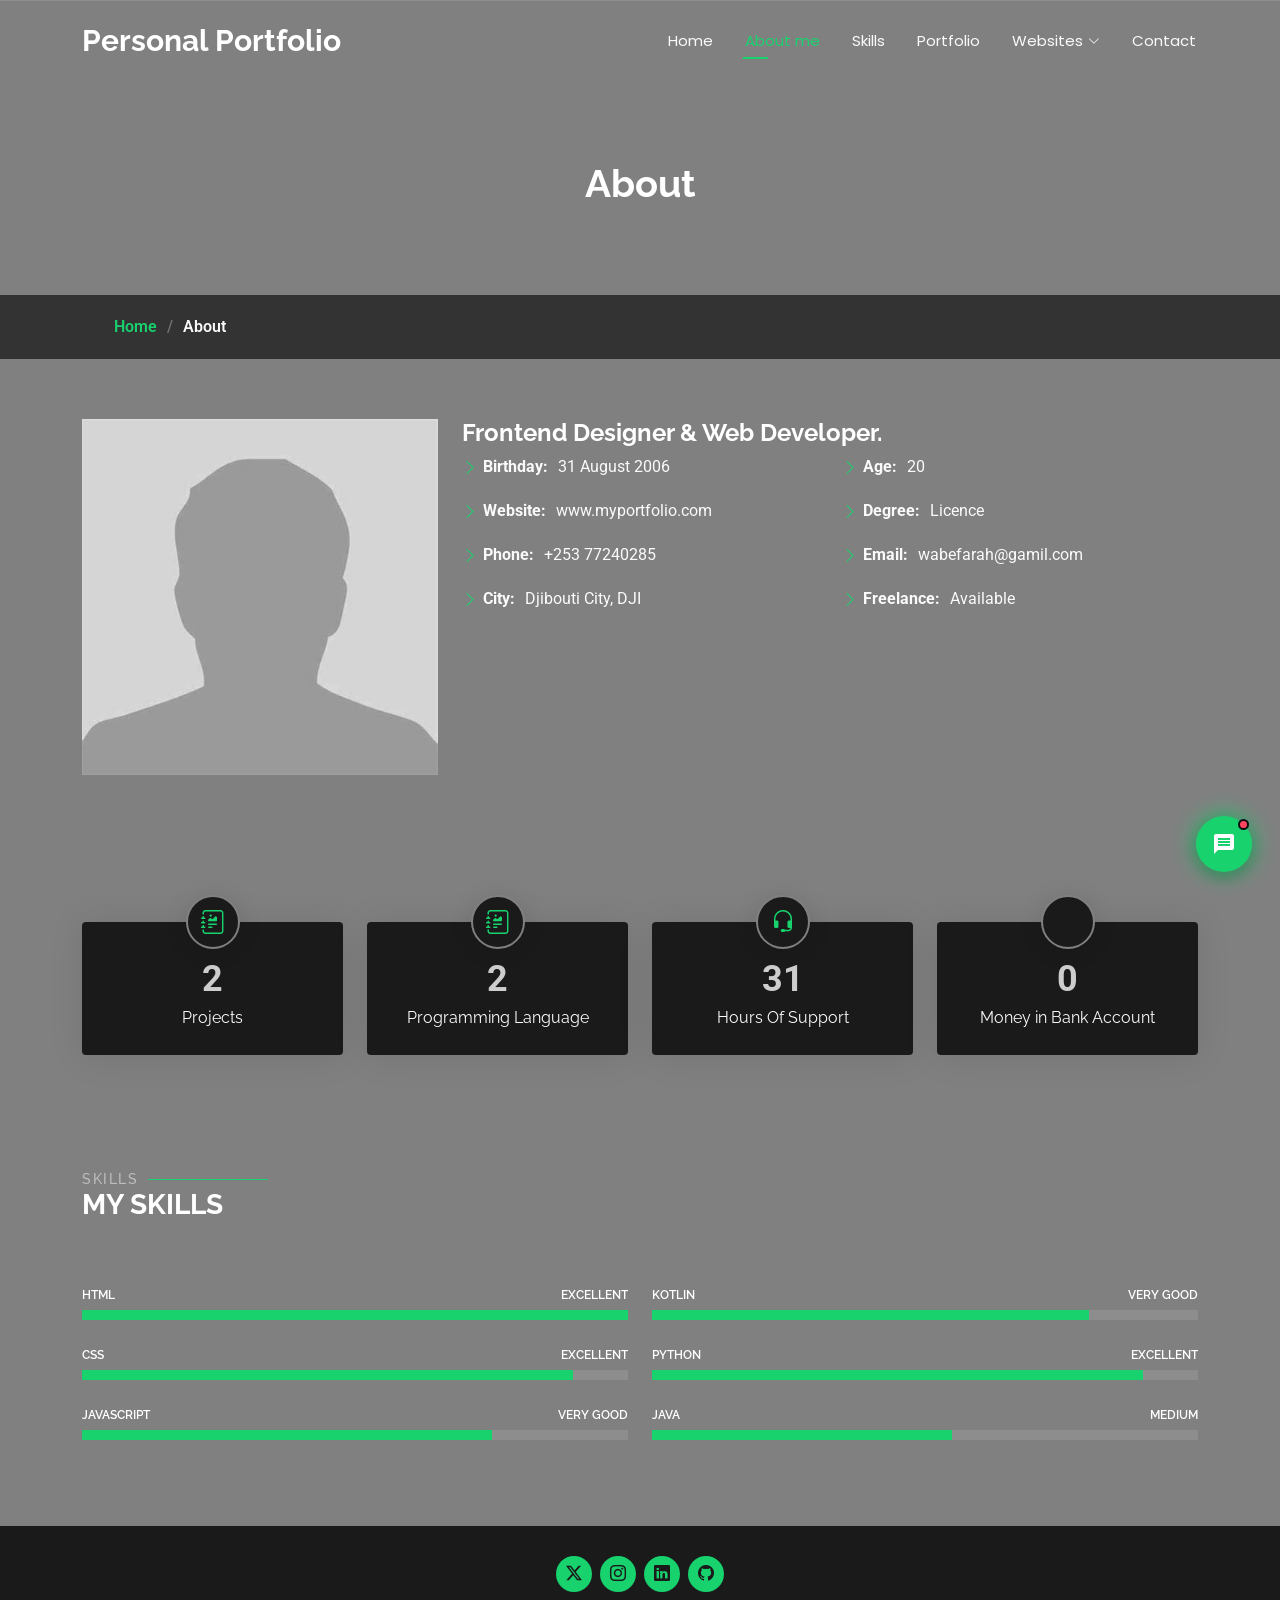
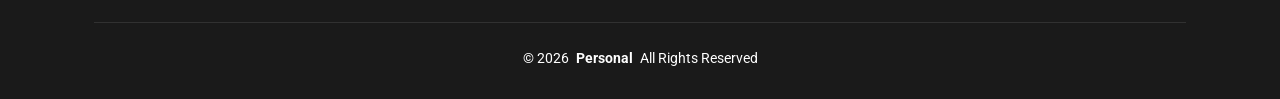
==== commit 7952ac8d: "files updated" ====
--- a/about.html
+++ b/about.html
@@ -9,8 +9,8 @@
   <meta name="keywords" content="">
 
   <!-- Favicons -->
-  <link href="assets/img/apple.png" rel="icon">
-  <link href="assets/img/apple-touch-icon.png" rel="apple-touch-icon">
+  <link href="#" rel="icon">
+  <link href="#" rel="apple-touch-icon">
 
   <!-- Fonts -->
   <link href="https://fonts.googleapis.com" rel="preconnect">
@@ -46,24 +46,15 @@
         <ul>
           <li><a href="index.html">Home</a></li>
           <li><a href="about.html" class="active">About me</a></li>
-          <li><a href="resume.html">Resume</a></li>
-          <li><a href="services.html">Services</a></li>
+          <li><a href="skills.html">Skills</a></li>
           <li><a href="portfolio.html">Portfolio</a></li>
           <li class="dropdown"><a href="#"><span>Websites</span> <i class="bi bi-chevron-down toggle-dropdown"></i></a>
             <ul>
               <li><a href="https://billionaires.karlosoft.com/">Spend-Billionaires</a></li>
-              <li class="dropdown"><a href="#"><span>Deep Dropdown</span> <i class="bi bi-chevron-down toggle-dropdown"></i></a>
-                <ul>
-                  <li><a href="#">Deep Dropdown 1</a></li>
-                  <li><a href="#">Deep Dropdown 2</a></li>
-                  <li><a href="#">Deep Dropdown 3</a></li>
-                  <li><a href="#">Deep Dropdown 4</a></li>
-                  <li><a href="#">Deep Dropdown 5</a></li>
-                </ul>
-              </li>
-              <li><a href="#">Dropdown 2</a></li>
-              <li><a href="#">Dropdown 3</a></li>
-              <li><a href="#">Dropdown 4</a></li>
+              <li><a href="https://javalab.org/en/bubble_pop_en/">Bubble pop</a></li>
+              <li><a href="#">Deep Dropdown 3</a></li>
+              <li><a href="#">Deep Dropdown 4</a></li>
+              <li><a href="#">Deep Dropdown 5</a></li>
             </ul>
           </li>
           <li><a href="contact.html">Contact</a></li>
@@ -247,6 +238,7 @@
  
     </section><!-- /Skills Section -->
 
+    <!-- Chatbot widget --> 
     <div id="chat-widget">
       <div id="chat-panel">
         <div class="chat-header">
@@ -258,7 +250,7 @@
         </div>
         <div class="chat-chips">
           <div class="chip" onclick="sendChip('About')">About</div>
-          <div class="chip" onclick="sendChip('Resume')">Resume</div>
+          <div class="chip" onclick="sendChip('Resume')">Portfolio</div>
           <div class="chip" onclick="sendChip('Skills')">Skills</div>
           <div class="chip" onclick="sendChip('Contact')">Contact</div>
         </div>
@@ -290,14 +282,13 @@
     <div class="container">
       <div class="social-links d-flex justify-content-center">
         <a href=""><i class="bi bi-twitter-x"></i></a>
-        <a href=""><i class="bi bi-facebook"></i></a>
         <a href=""><i class="bi bi-instagram"></i></a>
-        <a href=""><i class="bi bi-skype"></i></a>
         <a href=""><i class="bi bi-linkedin"></i></a>
+        <a href=""><i class="bi bi-github"></i></a>
       </div>
       <div class="container">
         <div class="copyright">
-          <span>Copyright</span> <strong class="px-1 sitename">Personal</strong> <span>All Rights Reserved</span>
+          <span>&copy; 2026</span> <strong class="px-1 sitename">Personal</strong> <span>All Rights Reserved</span>
         </div>
       </div>
     </div>
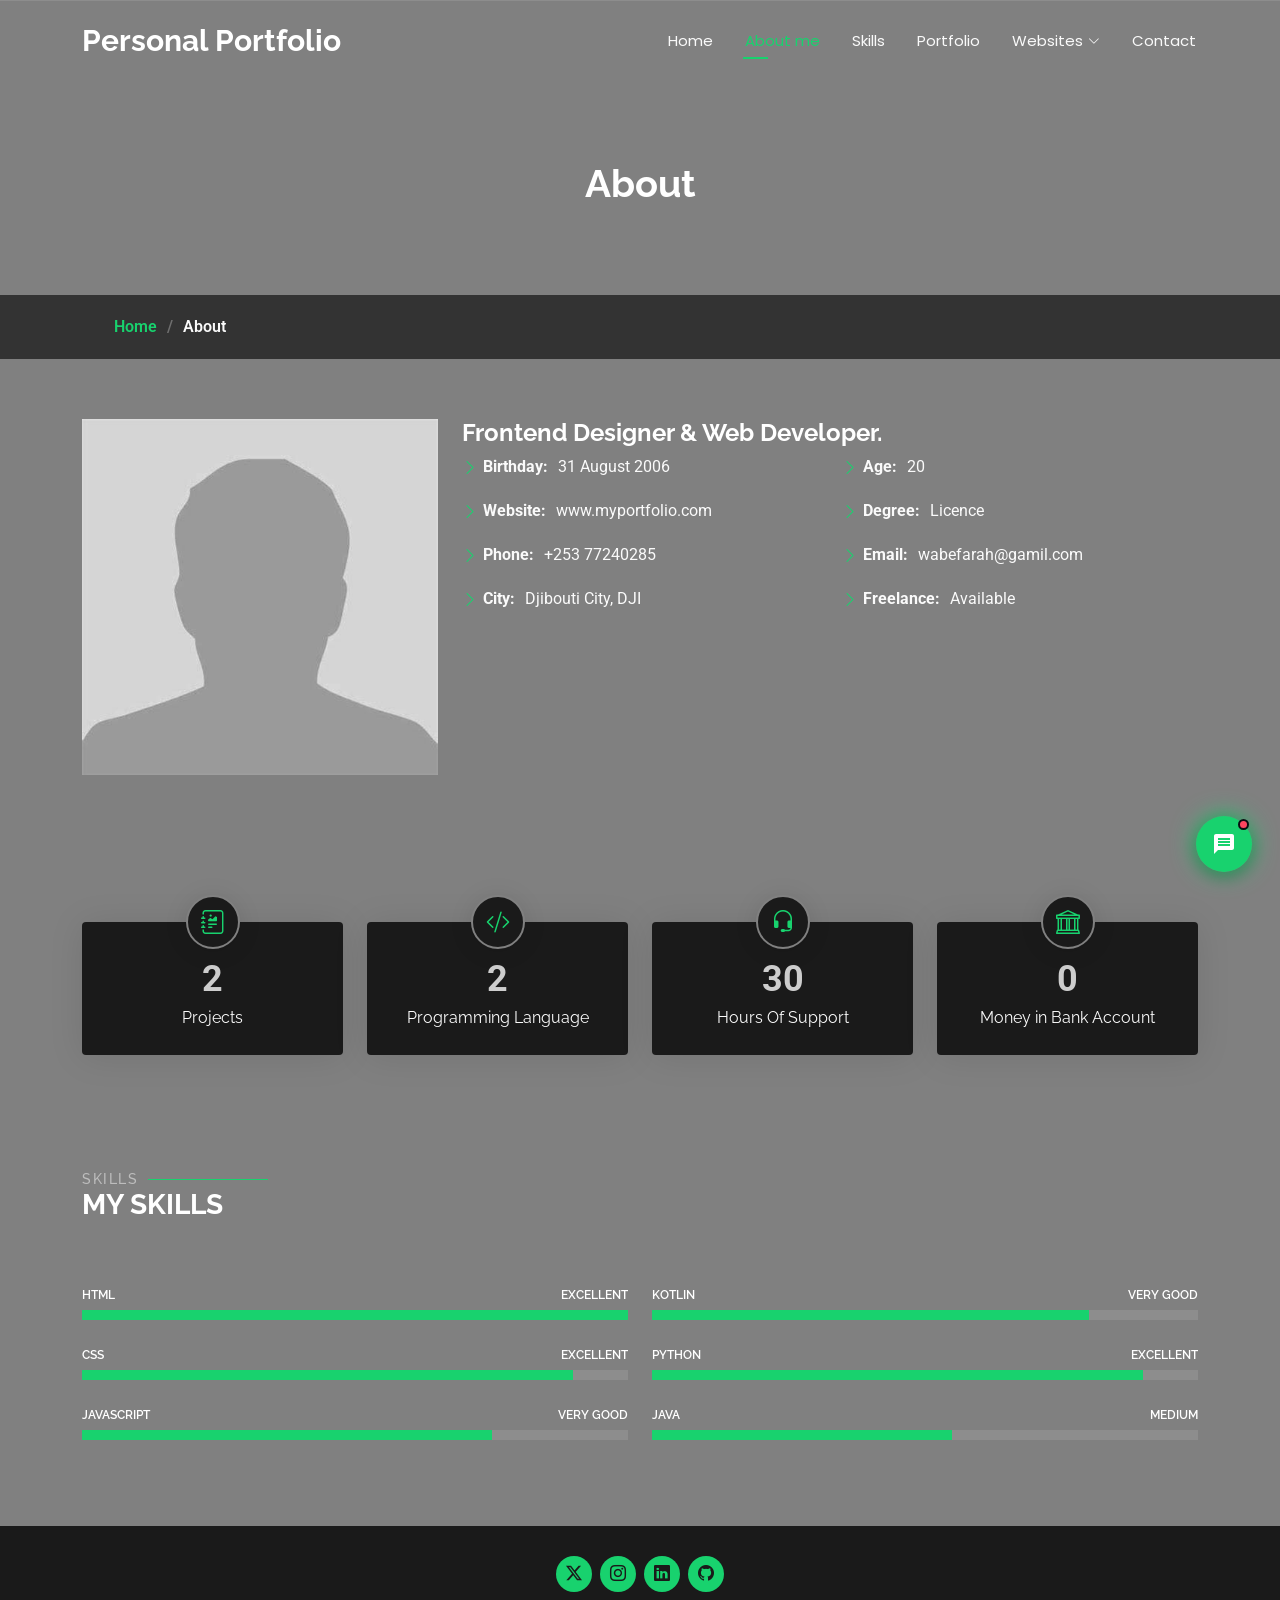
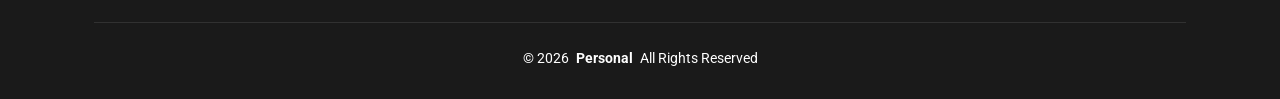
==== commit 9710c0d9: "file updated" ====
--- a/about.html
+++ b/about.html
@@ -140,7 +140,7 @@
           </div><!-- End Stats Item -->
 
           <div class="col-lg-3 col-md-6 d-flex flex-column align-items-center">
-            <i class="bi bi-journal-richtext"></i>
+            <i class="bi bi-code-slash"></i>
             <div class="stats-item">
               <span data-purecounter-start="0" data-purecounter-end="7" data-purecounter-duration="1" class="purecounter"></span>
               <p>Programming Language</p>
@@ -156,7 +156,7 @@
           </div><!-- End Stats Item -->
 
           <div class="col-lg-3 col-md-6 d-flex flex-column align-items-center">
-            <i class="bi bi-money"></i>
+            <i class="bi bi-bank"></i>
             <div class="stats-item">
               <span data-purecounter-start="0" data-purecounter-end="0" data-purecounter-duration="1" class="purecounter"></span>
               <p>Money in Bank Account</p>
